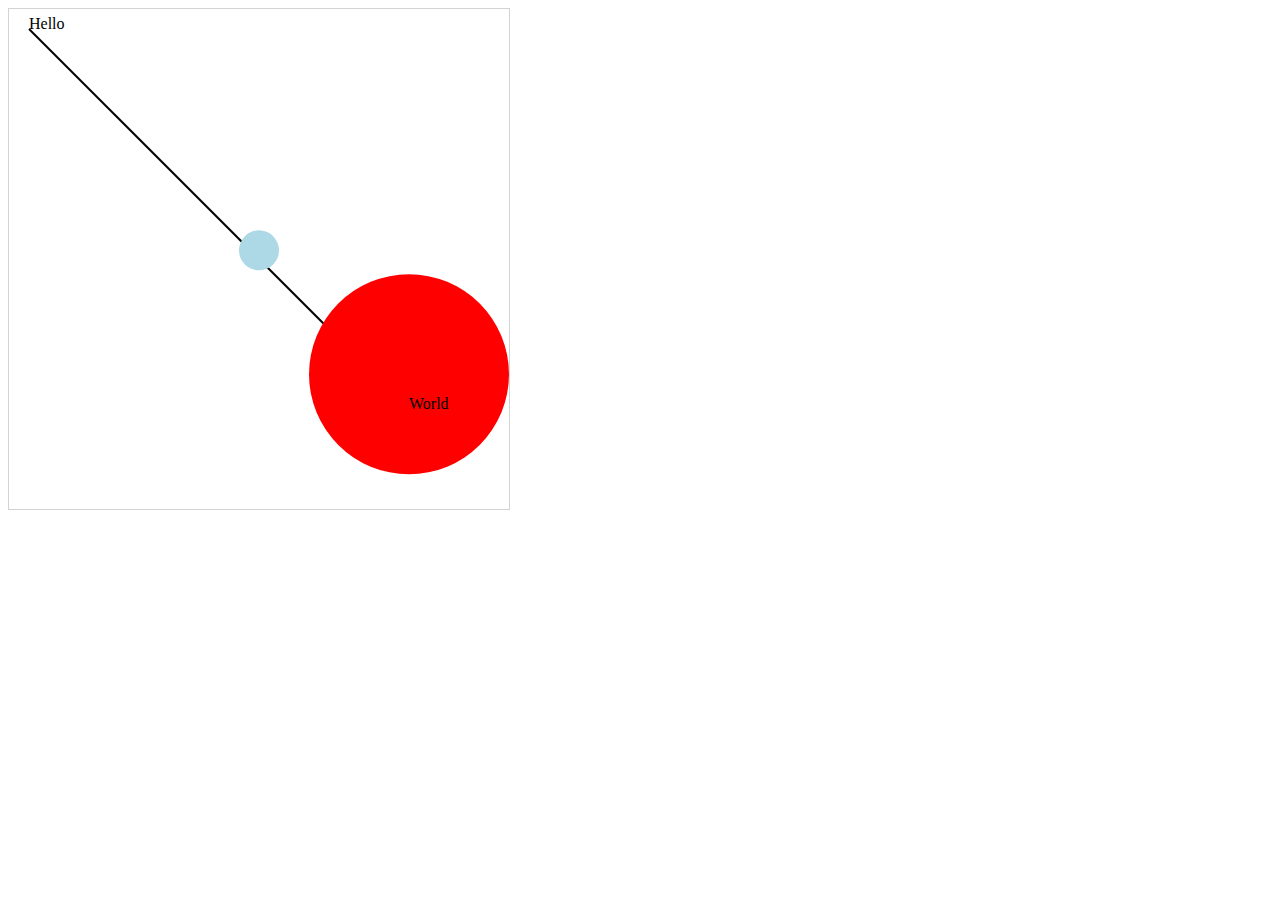
==== index.html @ 58eafa09 "first commit, rising baloons" ====
<!doctype html>
<html>
    <head>
        <meta charset="utf-8">
        <meta name="description" content="">
        <meta name="viewport" content="width=device-width, initial-scale=1">
        <title>D3 inact</title>
        <link rel="stylesheet" href="css/style.css">
        <link rel="author" href="humans.txt">
    </head>
    <body>
        <div id="vizcontainer">
            <svg style="width:500px;height:500px;border:1px lightgray solid;" />
       </div>


        <script src="js/d3.min.js"></script>
        <script src="js/graphs.js"></script>
    </body>
</html>
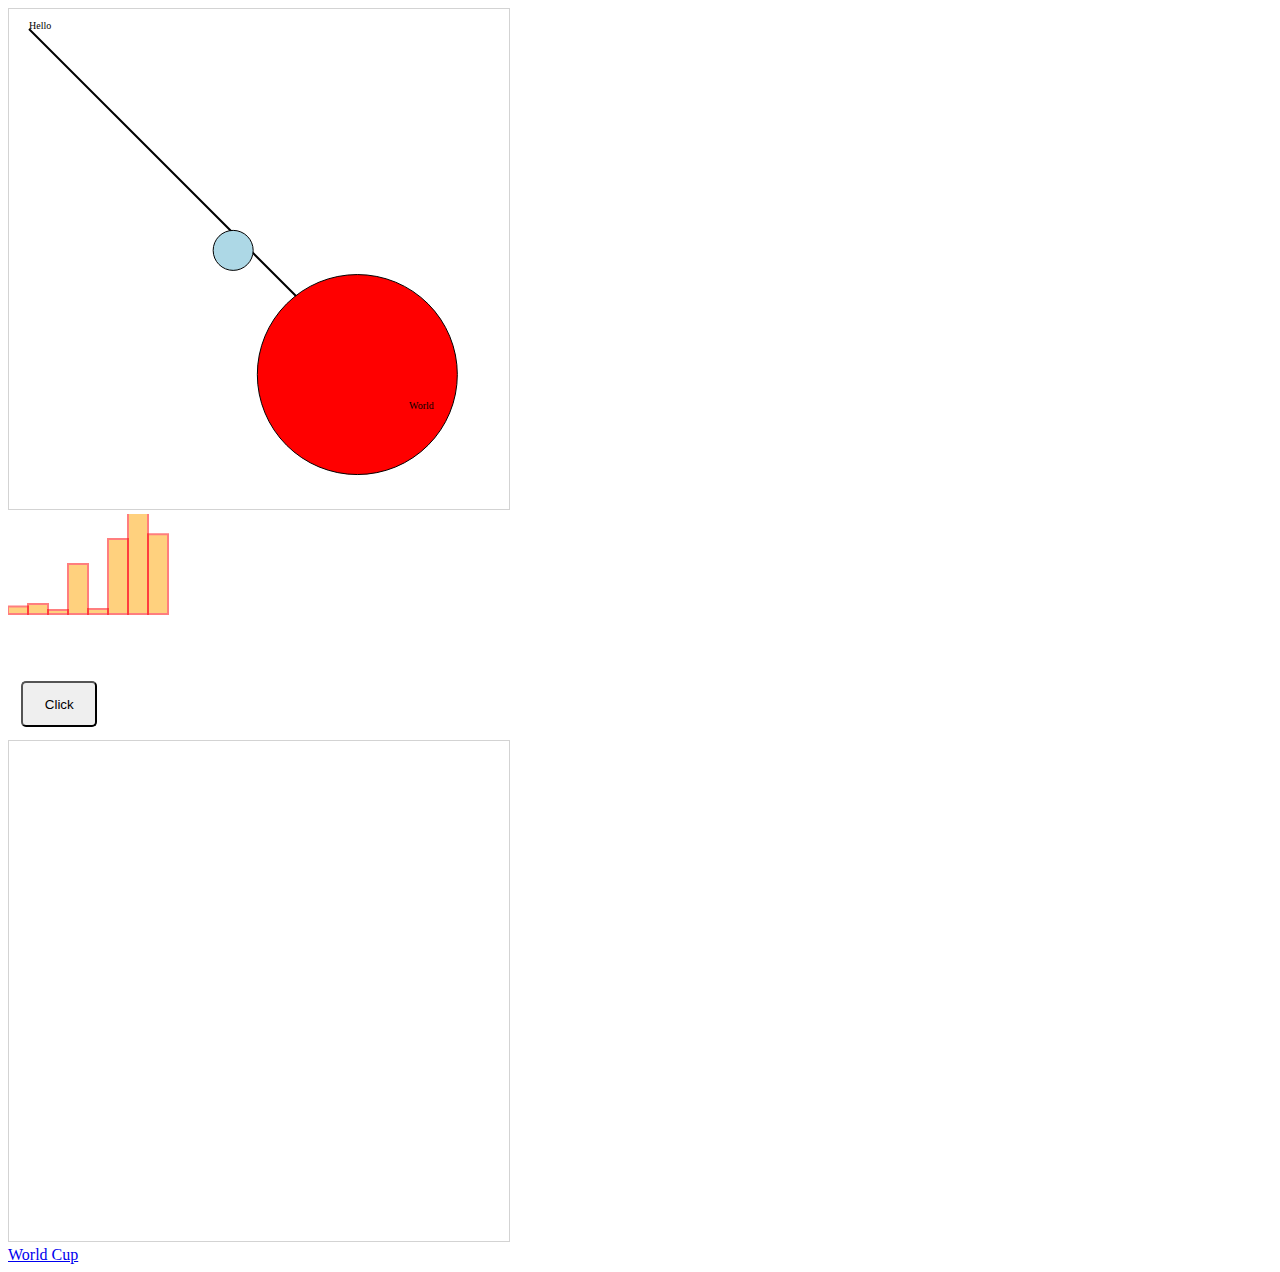
==== commit 8f3ff029: "updates, including worldcup page" ====
--- a/index.html
+++ b/index.html
@@ -1,20 +1,27 @@
 <!doctype html>
 <html>
-    <head>
-        <meta charset="utf-8">
-        <meta name="description" content="">
-        <meta name="viewport" content="width=device-width, initial-scale=1">
-        <title>D3 inact</title>
-        <link rel="stylesheet" href="css/style.css">
-        <link rel="author" href="humans.txt">
-    </head>
-    <body>
-        <div id="vizcontainer">
-            <svg style="width:500px;height:500px;border:1px lightgray solid;" />
-       </div>
+<head>
+    <meta charset="utf-8">
+    <meta name="description" content="">
+    <meta name="viewport" content="width=device-width, initial-scale=1">
+    <title>D3 inact</title>
+    <link rel="stylesheet" href="css/style.css">
+    <link rel="author" href="humans.txt">
+</head>
+<body>
+    <div id="vizcontainer">
+        <svg style="width:500px;height:500px;border:1px lightgray solid;"></svg>
+    </div>
+    <div id="test"></div>
+    <button>Click</button>
+    <div id="tweets">
+        <svg style="width:500px;height:500px;border:1px lightgray solid;"></svg>
+    </div>
+    <a href="worldcup.html">World Cup</a>
 
 
-        <script src="js/d3.min.js"></script>
-        <script src="js/graphs.js"></script>
-    </body>
+
+    <script src="js/d3.min.js"></script>
+    <script src="js/graphs.js"></script>
+</body>
 </html>--- a/css/style.css
+++ b/css/style.css
@@ -0,0 +1,37 @@
+#viz {
+    width: 100%;
+    height: 500px;
+}
+#header {
+    text-align: center;
+}
+text {
+    font-size: 10px;
+}
+g > text.active {
+    font-size: 40px;
+}
+circle {
+    fill: pink;
+    stroke: black;
+    stroke-width: 1px;
+}
+circle.active {
+    fill: red;
+}
+circle.inactive {
+    fill: gray;
+}
+button:active, .active {
+    border-radius: 5px;
+    background: black;
+    color: white;
+}
+button {
+    width: 6%;
+    margin: 1em;
+    padding: 1em;
+    border-radius: 5px;
+}
+
+
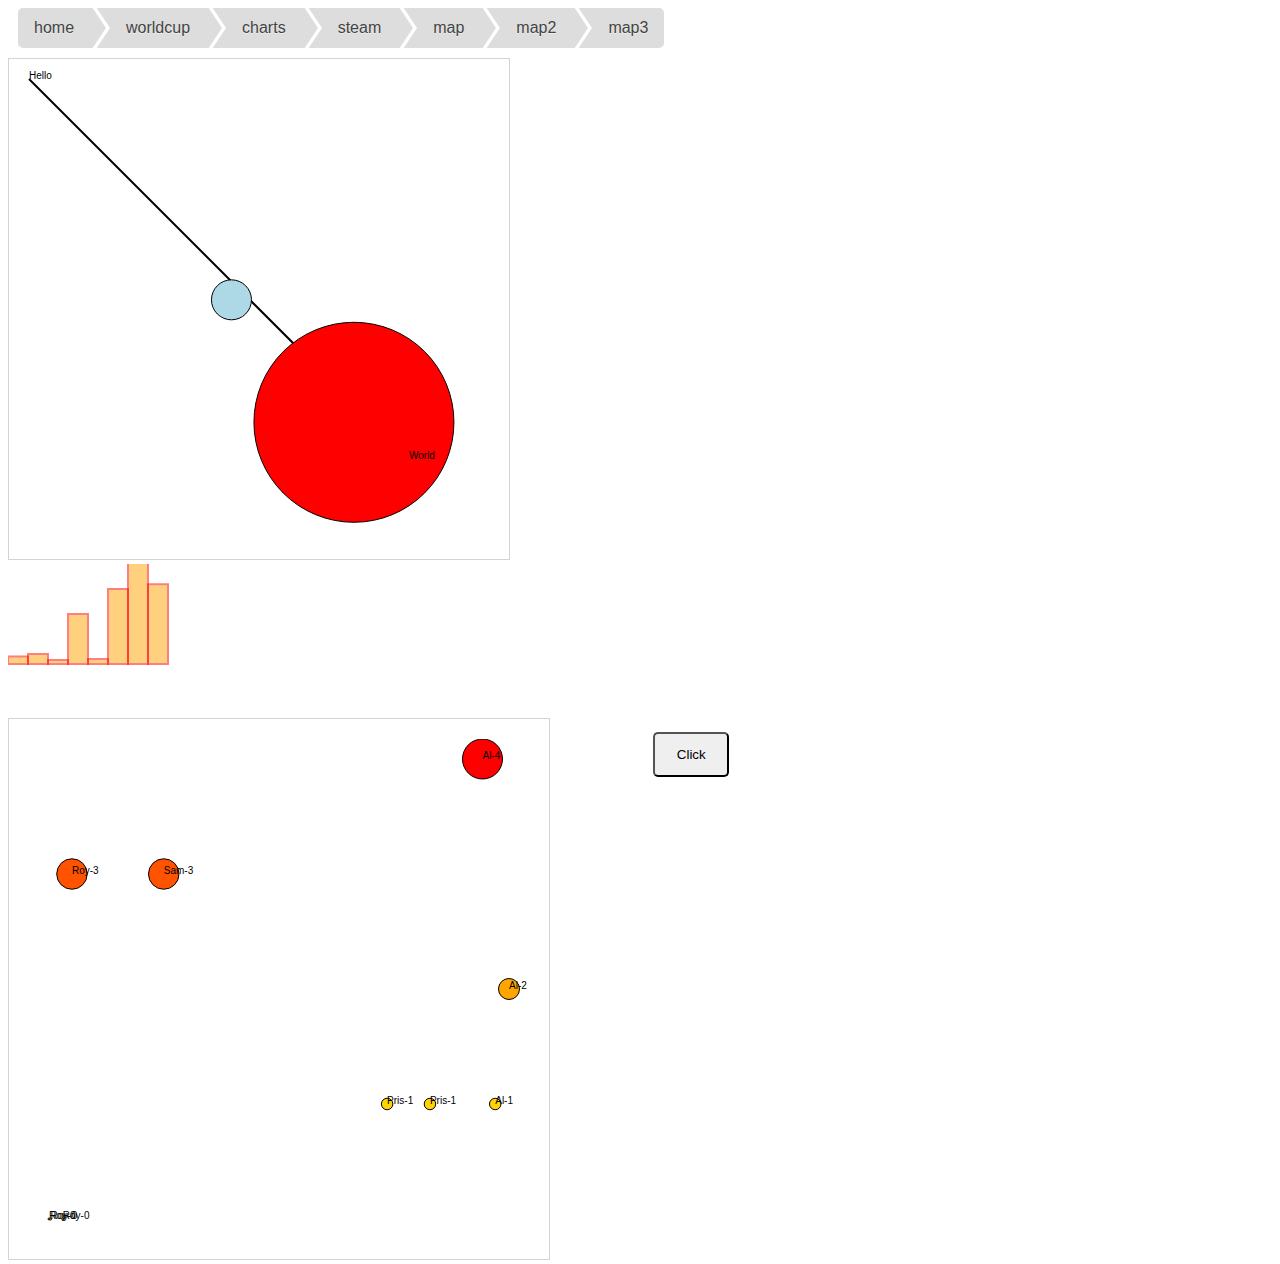
==== commit 0891c20a: "updates and new maps" ====
--- a/index.html
+++ b/index.html
@@ -6,9 +6,22 @@
     <meta name="viewport" content="width=device-width, initial-scale=1">
     <title>D3 inact</title>
     <link rel="stylesheet" href="css/style.css">
+    <link type="text/css" rel="stylesheet" href="css/navbar.css" />
+
     <link rel="author" href="humans.txt">
 </head>
 <body>
+    <div id="crouton">
+        <ul>
+            <li><a href="index.html">home</a></li>
+            <li><a href="worldcup.html">worldcup</a></li>
+            <li><a href="charts.html">charts</a></li>
+            <li><a href="steam.html">steam</a></li>
+            <li><a href="map.html">map</a></li>
+            <li><a href="map2.html">map2</a></li>
+            <li><a href="map3.html">map3</a></li>
+        </ul>
+    </div>
     <div id="vizcontainer">
         <svg style="width:500px;height:500px;border:1px lightgray solid;"></svg>
     </div>
@@ -17,7 +30,6 @@
     <div id="tweets">
         <svg style="width:500px;height:500px;border:1px lightgray solid;"></svg>
     </div>
-    <a href="worldcup.html">World Cup</a>
 
 
 
--- a/css/style.css
+++ b/css/style.css
@@ -1,10 +1,23 @@
 #viz {
     width: 100%;
-    height: 500px;
+    height: 300px;
 }
 #header {
     text-align: center;
 }
+#chartcontainer svg, #tweets svg,
+#steam svg,
+#steam2 svg {
+    padding: 20px;
+}
+#chartcontainer, 
+#tweets,
+#steam,
+#steam2 {
+    width: 50%  ;
+    float: left;
+}
+
 text {
     font-size: 10px;
 }
@@ -33,5 +46,19 @@
     padding: 1em;
     border-radius: 5px;
 }
+#modal {
+    z-index:1;
+    background: white;
+    border: 1px black solid;
+    box-shadow: 10px 10px 5px #888888;
+}
+tr {
+    border: 1px gray solid;
+}
+td {
+    font-size: 10px;
+}
+td.data {
+    font-weight: 900;
+  }
 
-
--- a/css/navbar.css
+++ b/css/navbar.css
@@ -0,0 +1,71 @@
+/* --------- navbar -------- */
+* {
+    font-family: sans-serif;
+}
+
+#crouton ul {
+    margin: 0 0 10px 0 ;
+    padding: 0;
+    overflow: hidden;
+    width: 100%;
+    list-style: none;
+}
+
+#crouton li {
+    float: left;
+    margin: 0 10px;
+}
+
+#crouton a {
+    background: #ddd;
+  padding: .7em 1em;
+  float: left;
+  text-decoration: none;
+  color: #444;
+  text-shadow: 0 1px 0 rgba(255,255,255,.5);
+  position: relative;
+}
+
+#crouton li:first-child a {
+    border-top-left-radius: 5px;
+    border-bottom-left-radius: 5px;
+}
+
+#crouton li:last-child a {
+    border-top-right-radius: 5px;
+    border-bottom-right-radius: 5px;
+}
+
+#crouton a:hover {
+    background: #99db76;
+}
+
+#crouton li:not(:first-child) > a::before {
+    content: "";
+    position: absolute;
+    top: 50%;
+    margin-top: -1.5em;   
+    border-width: 1.5em 0 1.5em 1em;
+    border-style: solid;
+    border-color: #ddd #ddd #ddd transparent;
+    left: -1em;
+}
+
+#crouton li:not(:first-child) > a:hover::before {
+    border-color: #99db76 #99db76 #99db76 transparent;
+}
+
+#crouton li:not(:last-child) > a::after {
+  content: "";
+  position: absolute;
+  top: 50%;
+  margin-top: -1.5em;   
+  border-top: 1.5em solid transparent;
+  border-bottom: 1.5em solid transparent;
+  border-left: 1em solid #ddd;
+  right: -1em;
+}
+
+#crouton li:not(:last-child) > a:hover::after {
+    border-left-color: #99db76;
+}